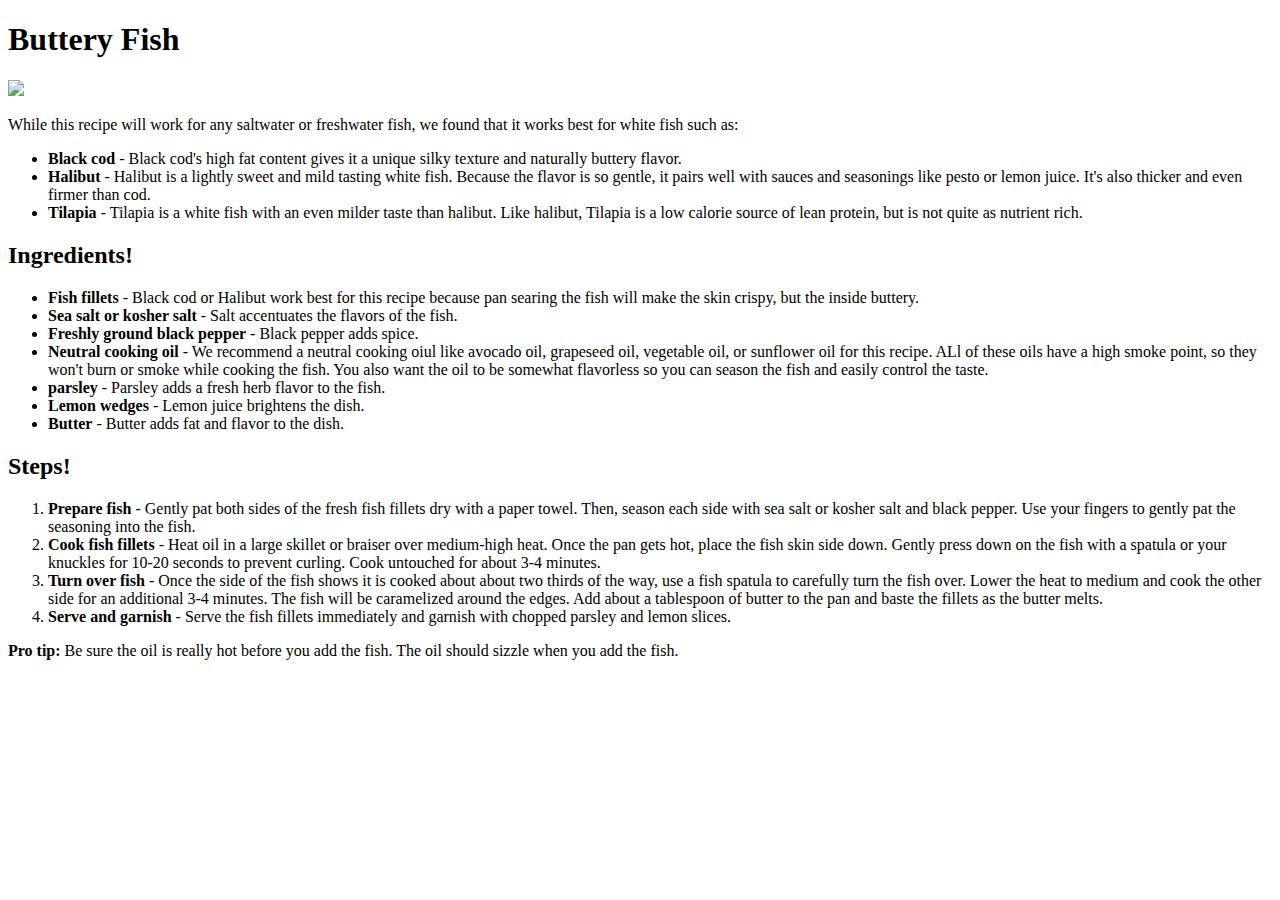
==== recipes/buttery-fish.html @ 6e745c94 "Initial infodump + formatting" ====
<!DOCTYPE html>
<html lang="en">
<head>
    <meta charset="UTF-8">
    <meta http-equiv="X-UA-Compatible" content="IE=edge">
    <meta name="viewport" content="width=device-width, initial-scale=1.0">
    <title>Odin Recipes - Fish</title>
</head>
<body>
    <h1>Buttery Fish</h1>
    <img src="../images/fish.jpg"> 
    <p>While this recipe will work for any saltwater or freshwater fish, we found that it works best for white fish such as:</p>
    <ul>
        <li><strong>Black cod</strong> - Black cod's high fat content gives it a unique silky texture and naturally buttery flavor. </li>
        <li><strong>Halibut</strong> - Halibut is a lightly sweet and mild tasting white fish. Because the flavor is so gentle, it pairs well with sauces and seasonings like pesto or lemon juice. It's also thicker and even firmer than cod.</li>
        <li><strong>Tilapia</strong> - Tilapia is a white fish with an even milder taste than halibut. Like halibut, Tilapia is a low calorie source of lean protein, but is not quite as nutrient rich.</li>
    </ul>
    <h2>Ingredients!</h2>
    <ul>
        <li><strong>Fish fillets</strong> - Black cod or Halibut work best for this recipe because pan searing the fish will make the skin crispy, but the inside buttery. </li>
        <li><strong>Sea salt or kosher salt</strong> - Salt accentuates the flavors of the fish.</li>
        <li><strong>Freshly ground black pepper</strong> - Black pepper adds spice.</li>
        <li><strong>Neutral cooking oil</strong> - We recommend a neutral cooking oiul like avocado oil, grapeseed oil, vegetable oil, or sunflower oil for this recipe. ALl of these oils have a high smoke point, so they won't burn or smoke while cooking the fish. You also want the oil to be somewhat flavorless so you can season the fish and easily control the taste.</li>
        <li><strong>parsley</strong> - Parsley adds a fresh herb flavor to the fish.</li>
        <li><strong>Lemon wedges</strong> - Lemon juice brightens the dish.</li>
        <li><strong>Butter</strong> - Butter adds fat and flavor to the dish.</li>
    </ul>
    
    <h2>Steps!</h2>
    <ol>
        <li><strong>Prepare fish</strong> - Gently pat both sides of the fresh fish fillets dry with a paper towel. Then, season each side with sea salt or kosher salt and black pepper. Use your fingers to gently pat the seasoning into the fish.</li>
        <li><strong>Cook fish fillets</strong> - Heat oil in a large skillet or braiser over medium-high heat. Once the pan gets hot, place the fish skin side down. Gently press down on the fish with a spatula or your knuckles for 10-20 seconds to prevent curling. Cook untouched for about 3-4 minutes.</li>
        <li><strong>Turn over fish</strong> - Once the side of the fish shows it is cooked about about two thirds of the way, use a fish spatula to carefully turn the fish over. Lower the heat to medium and cook the other side for an additional 3-4 minutes. The fish will be caramelized around the edges. Add about a tablespoon of butter to the pan and baste the fillets as the butter melts.</li>
        <li><strong>Serve and garnish</strong> - Serve the fish fillets immediately and garnish with chopped parsley and lemon slices.</li>
    </ol>
   
    <p><strong>Pro tip:</strong> Be sure the oil is really hot before you add the fish. The oil should sizzle when you add the fish.</p></li>
    
</body>
</html>
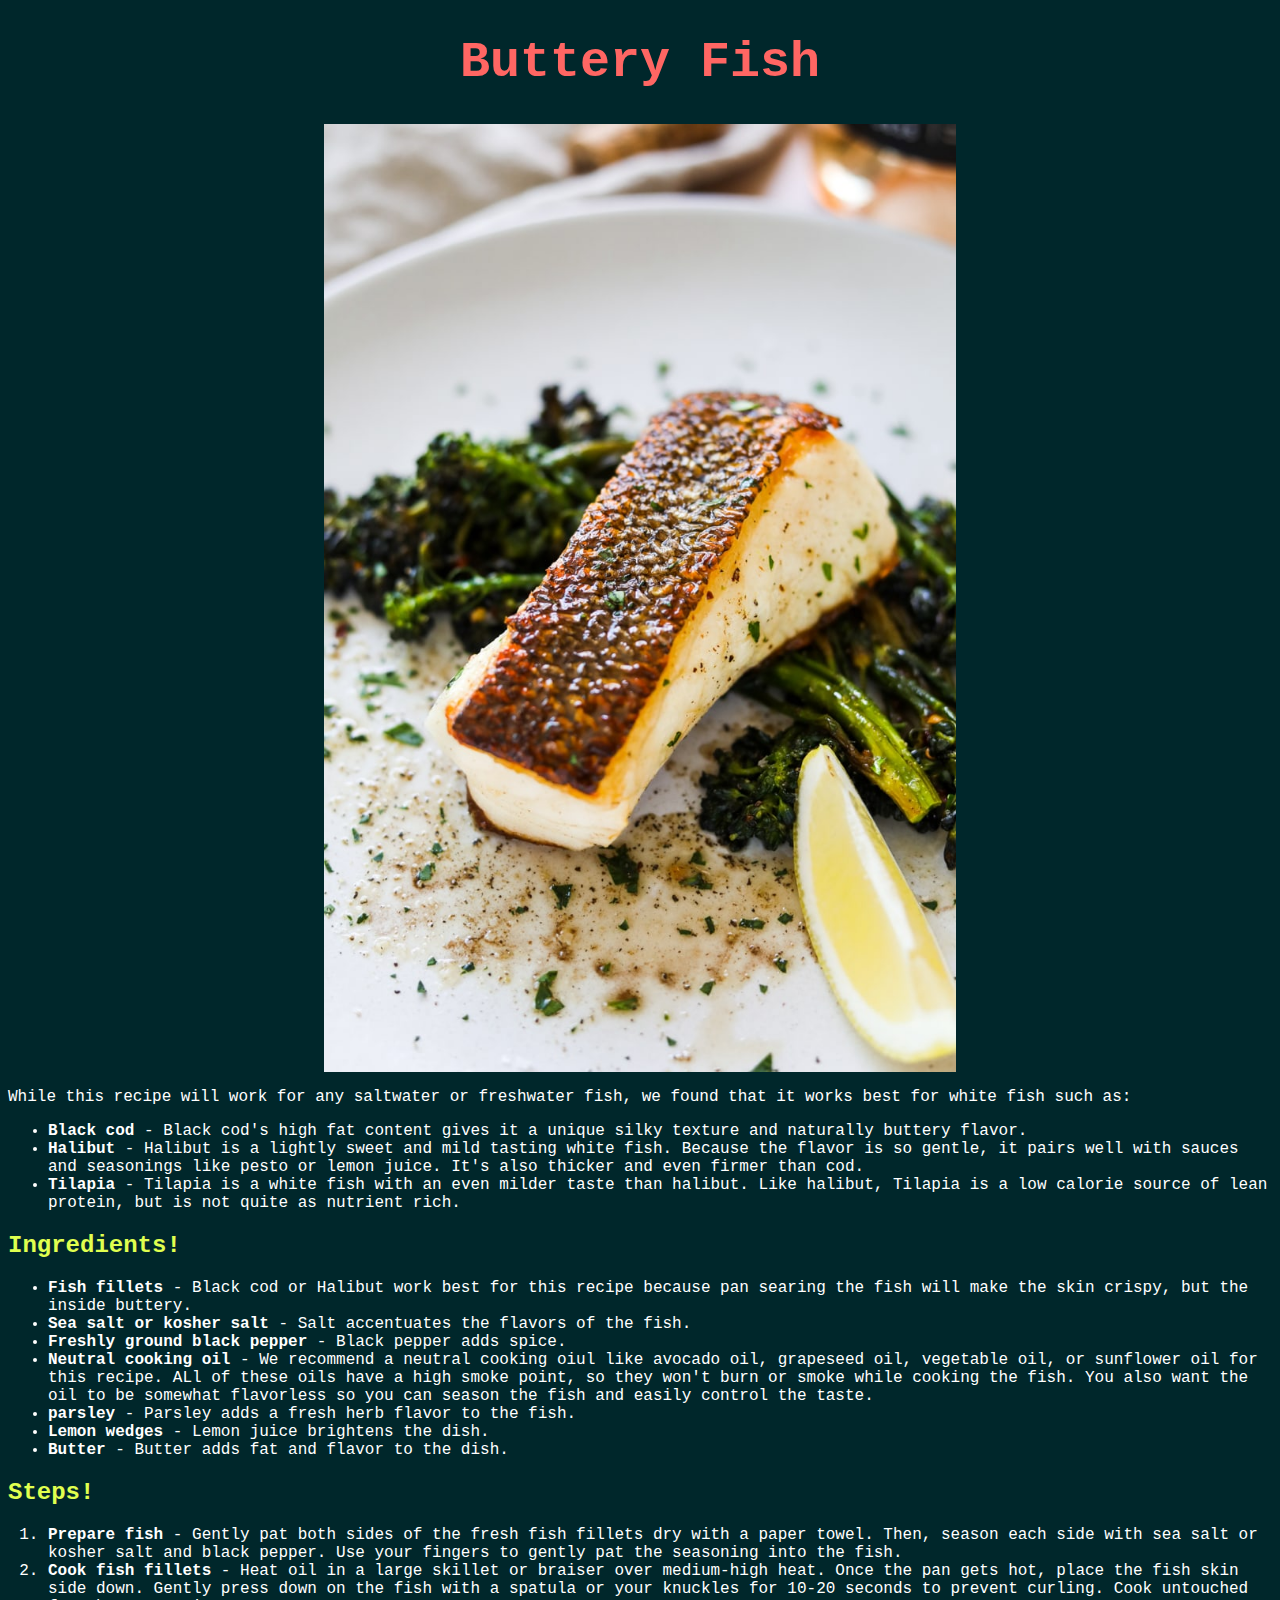
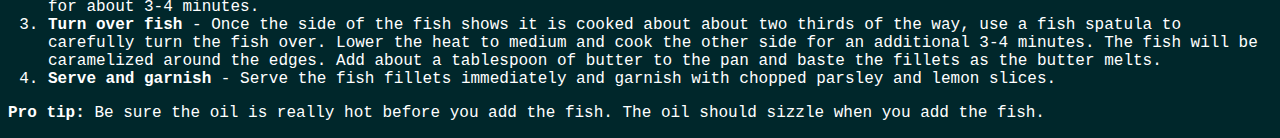
==== commit 2d949208: "CSS style added" ====
--- a/recipes/buttery-fish.html
+++ b/recipes/buttery-fish.html
@@ -5,18 +5,44 @@
     <meta http-equiv="X-UA-Compatible" content="IE=edge">
     <meta name="viewport" content="width=device-width, initial-scale=1.0">
     <title>Odin Recipes - Fish</title>
+
+    <style>
+        *{background-color: #00272B}
+        h1{
+            color:#FF6663;
+            font-family:'Courier New', Courier, monospace;
+            font-size: 50px;
+            text-align:center;
+        }
+        h2{
+            color:#E0FF4F;
+            font-family: 'Courier New', Courier, monospace;
+        }
+        .text{
+            color:white;
+            font-family: 'Courier New', Courier, monospace;
+        }
+        .center {
+            display: block;
+            margin-left: auto;
+            margin-right: auto;
+             width: 50%;
+        }
+    
+    </style>
+
 </head>
 <body>
     <h1>Buttery Fish</h1>
-    <img src="../images/fish.jpg"> 
-    <p>While this recipe will work for any saltwater or freshwater fish, we found that it works best for white fish such as:</p>
-    <ul>
+    <img src="../images/fish.jpg" class= "center"> 
+    <p class="text">While this recipe will work for any saltwater or freshwater fish, we found that it works best for white fish such as:</p>
+    <ul class="text">
         <li><strong>Black cod</strong> - Black cod's high fat content gives it a unique silky texture and naturally buttery flavor. </li>
         <li><strong>Halibut</strong> - Halibut is a lightly sweet and mild tasting white fish. Because the flavor is so gentle, it pairs well with sauces and seasonings like pesto or lemon juice. It's also thicker and even firmer than cod.</li>
         <li><strong>Tilapia</strong> - Tilapia is a white fish with an even milder taste than halibut. Like halibut, Tilapia is a low calorie source of lean protein, but is not quite as nutrient rich.</li>
     </ul>
     <h2>Ingredients!</h2>
-    <ul>
+    <ul class="text">
         <li><strong>Fish fillets</strong> - Black cod or Halibut work best for this recipe because pan searing the fish will make the skin crispy, but the inside buttery. </li>
         <li><strong>Sea salt or kosher salt</strong> - Salt accentuates the flavors of the fish.</li>
         <li><strong>Freshly ground black pepper</strong> - Black pepper adds spice.</li>
@@ -27,14 +53,14 @@
     </ul>
     
     <h2>Steps!</h2>
-    <ol>
+    <ol class="text">
         <li><strong>Prepare fish</strong> - Gently pat both sides of the fresh fish fillets dry with a paper towel. Then, season each side with sea salt or kosher salt and black pepper. Use your fingers to gently pat the seasoning into the fish.</li>
         <li><strong>Cook fish fillets</strong> - Heat oil in a large skillet or braiser over medium-high heat. Once the pan gets hot, place the fish skin side down. Gently press down on the fish with a spatula or your knuckles for 10-20 seconds to prevent curling. Cook untouched for about 3-4 minutes.</li>
         <li><strong>Turn over fish</strong> - Once the side of the fish shows it is cooked about about two thirds of the way, use a fish spatula to carefully turn the fish over. Lower the heat to medium and cook the other side for an additional 3-4 minutes. The fish will be caramelized around the edges. Add about a tablespoon of butter to the pan and baste the fillets as the butter melts.</li>
         <li><strong>Serve and garnish</strong> - Serve the fish fillets immediately and garnish with chopped parsley and lemon slices.</li>
     </ol>
    
-    <p><strong>Pro tip:</strong> Be sure the oil is really hot before you add the fish. The oil should sizzle when you add the fish.</p></li>
+    <p class="text"><strong>Pro tip:</strong> Be sure the oil is really hot before you add the fish. The oil should sizzle when you add the fish.</p></li>
     
 </body>
 </html>